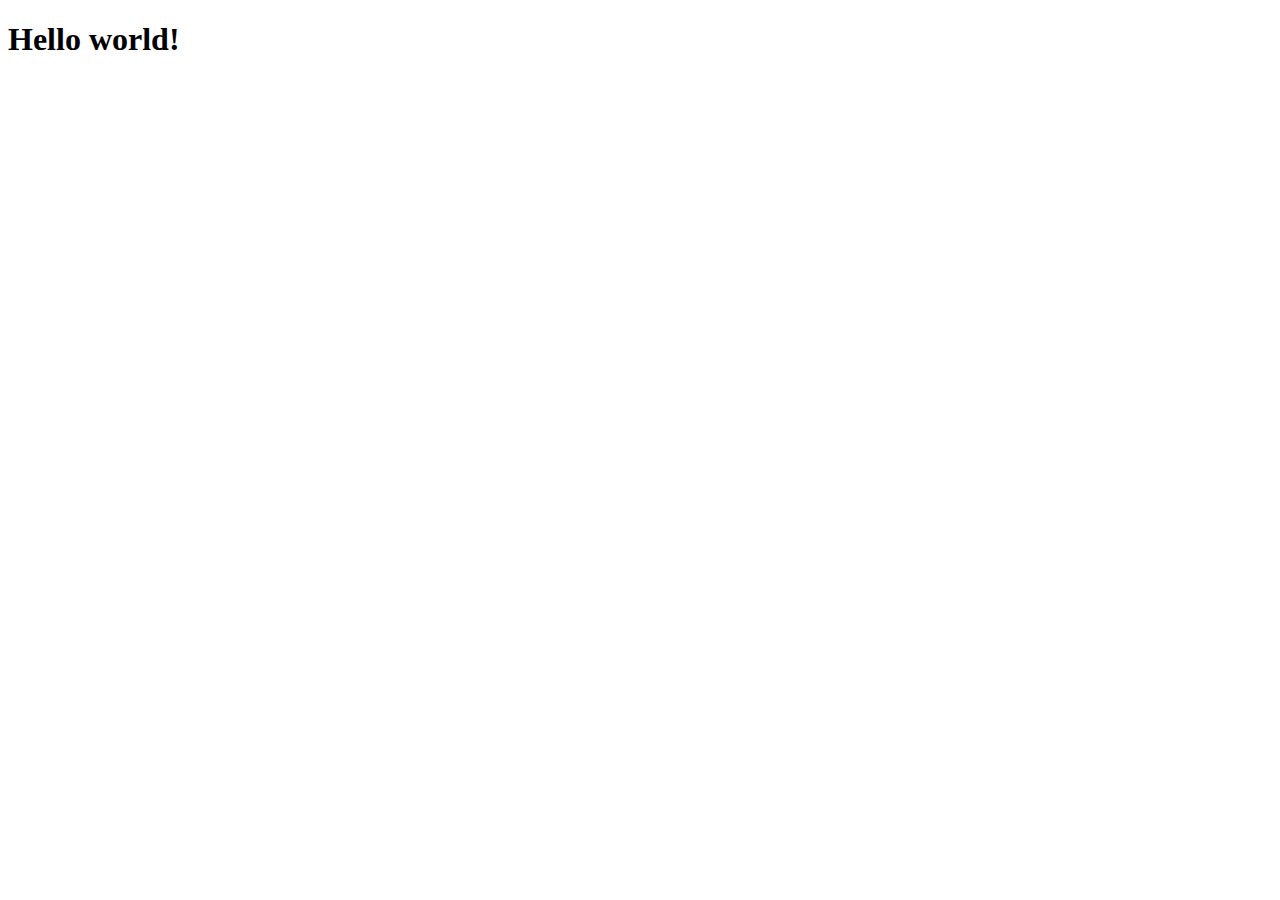
==== index.html @ a5596da7 "push" ====
<!doctype html>
<html>
<head>
  <meta charset="UTF-8">
  <meta name="viewport" content="width=device-width, initial-scale=1.0">
  <script src="https://cdn.tailwindcss.com"></script>
</head>
<body>
  <h1 class="text-3xl font-bold underline">
    Hello world!
  </h1>
</body>
</html>
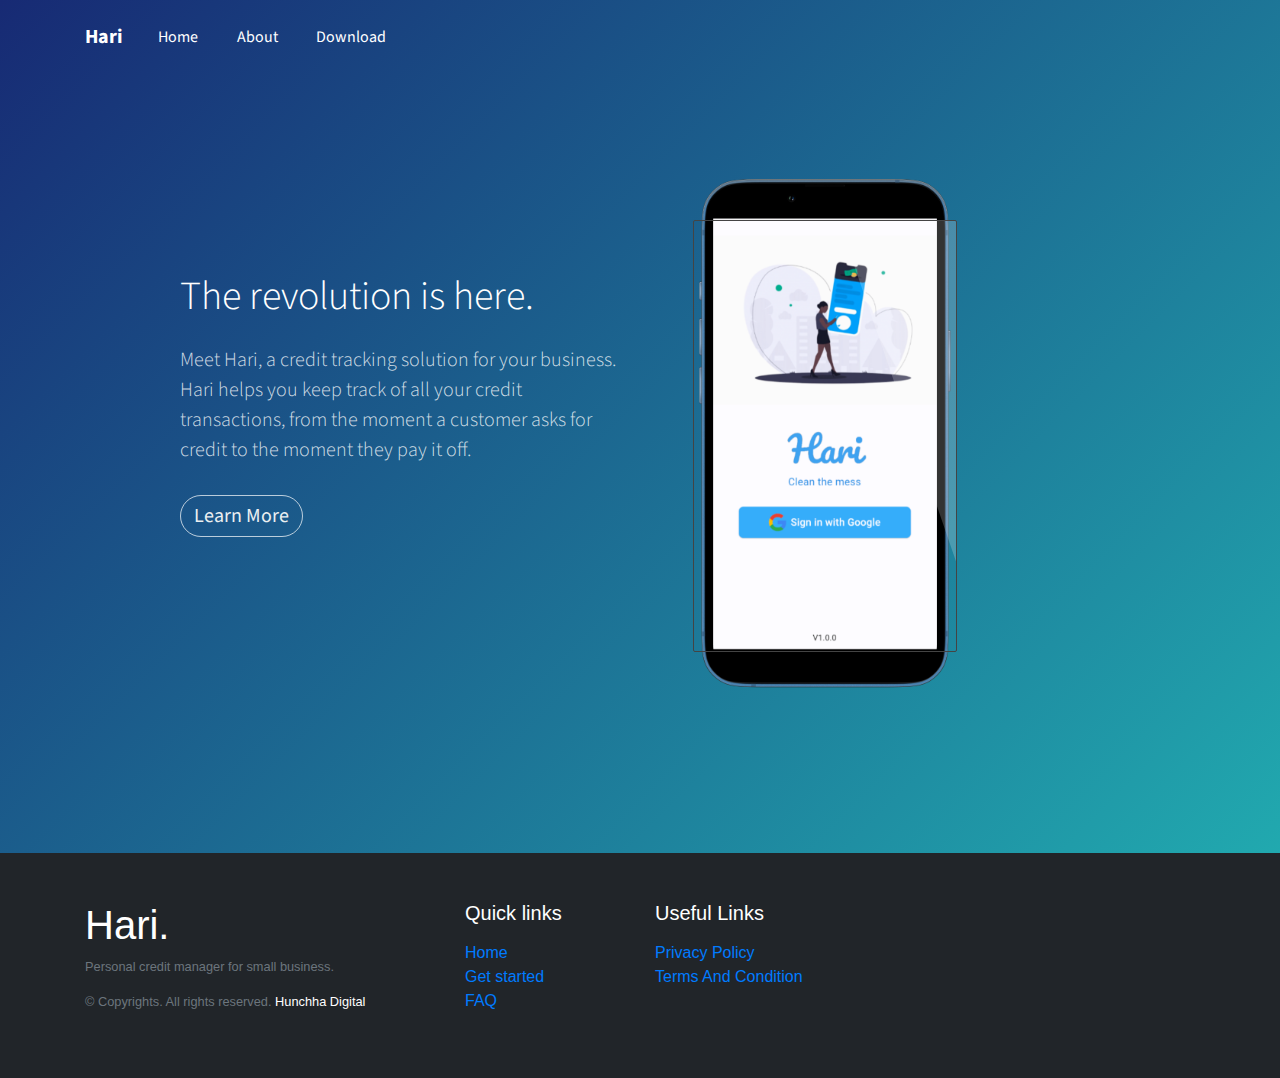
==== commit 59680904: "push" ====
--- a/index.html
+++ b/index.html
@@ -1,13 +1,87 @@
-<!doctype html>
+<!DOCTYPE html>
 <html>
+
 <head>
-  <meta charset="UTF-8">
-  <meta name="viewport" content="width=device-width, initial-scale=1.0">
-  <script src="https://cdn.tailwindcss.com"></script>
+    <meta charset="utf-8">
+    <meta name="viewport" content="width=device-width, initial-scale=1.0">
+    <title>Hari Personal Credit Book</title>
+    <link rel="stylesheet" href="https://cdnjs.cloudflare.com/ajax/libs/twitter-bootstrap/4.1.3/css/bootstrap.min.css">
+    <link rel="stylesheet" href="https://cdnjs.cloudflare.com/ajax/libs/font-awesome/4.7.0/css/font-awesome.min.css">
+    <link rel="stylesheet" href="https://fonts.googleapis.com/css?family=Source+Sans+Pro:300,400,700">
+    <link rel="stylesheet" href="assets/css/style.css">
 </head>
+
 <body>
-  <h1 class="text-3xl font-bold underline">
-    Hello world!
-  </h1>
+    <div>
+        <div class="header-blue">
+            <nav class="navbar navbar-dark navbar-expand-md navigation-clean-search">
+                <div class="container"><a class="navbar-brand" href="index.html">Hari</a><button class="navbar-toggler"
+                        data-toggle="collapse" data-target="#navcol-1"><span class="sr-only">Toggle
+                            navigation</span><span class="navbar-toggler-icon"></span></button>
+                    <div class="collapse navbar-collapse" id="navcol-1">
+                        <ul class="nav navbar-nav">
+                            <li class="nav-item" role="presentation"><a class="nav-link active" href="index.html">Home</a></li>
+                            <li class="nav-item" role="presentation"><a class="nav-link active" href="about.html">About</a></li>
+                            <li class="nav-item" role="presentation"><a class="nav-link active" href="#">Download</a></li>
+                           
+                        </ul>
+                    </div>
+                </div>
+            </nav>
+            <div class="container hero">
+                <div class="row">
+                    <div class="col-12 col-lg-6 col-xl-5 offset-xl-1">
+                        <h1>The revolution is here.</h1>
+                        <p>Meet Hari, a credit tracking solution for your business. Hari helps you keep track of all your credit transactions, from the moment a customer asks for credit to the moment they pay it off. </p><button
+                            class="btn btn-light btn-lg action-button" type="button">Learn More</button>
+                    </div>
+                    <div class="col-md-5 col-lg-5 offset-lg-1 offset-xl-0 d-none d-lg-block">
+                        <div class="iphone-mockup"><img src="assets/mock.png" class="device">
+                            <div class="screen"></div>
+                        </div>
+                    </div>
+                </div>
+            </div>
+        </div>
+    </div>
+    <footer class="w-100 py-4 flex-shrink-0">
+        <div class="container py-4">
+            <div class="row gy-4 gx-5">
+                <div class="col-lg-4 col-md-6">
+                    <h5 class="h1 text-white">Hari.</h5>
+                    <p class="small text-muted">Personal credit manager for small business.</p>
+                    <p class="small text-muted mb-0">&copy; Copyrights. All rights reserved. <a href="" class="text-white">Hunchha Digital</a></p>
+                </div>
+                <div class="col-lg-2 col-md-6">
+                    <h5 class="text-white mb-3">Quick links</h5>
+                    <ul class="list-unstyled text-muted">
+                        <li><a href="index.html">Home</a></li>
+                        <li><a href="#">Get started</a></li>
+                        <li><a href="#">FAQ</a></li>
+                    </ul>
+                </div>
+                <div class="col-lg-3 col-md-6">
+                    <h5 class="text-white mb-3">Useful Links</h5>
+                    <ul class="list-unstyled text-muted">
+                        <li><a href="policy.html">Privacy Policy</a></li>
+                        <li><a href="terms.html">Terms And Condition</a></li>
+                    </ul>
+                </div>
+                <div class="col-lg-4 col-md-6">
+                    <!-- <h5 class="text-white mb-3">Newsletter</h5>
+                    <p class="small text-muted">Lorem ipsum dolor sit amet, consectetur adipisicing elit, sed do eiusmod tempor incididunt.</p>
+                    <form action="#">
+                        <div class="input-group mb-3">
+                            <input class="form-control" type="text" placeholder="Recipient's username" aria-label="Recipient's username" aria-describedby="button-addon2">
+                            <button class="btn btn-primary" id="button-addon2" type="button"><i class="fas fa-paper-plane"></i></button>
+                        </div>
+                    </form> -->
+                </div>
+            </div>
+        </div>
+    </footer>
+    <script src="https://cdnjs.cloudflare.com/ajax/libs/jquery/3.2.1/jquery.min.js"></script>
+    <script src="https://cdnjs.cloudflare.com/ajax/libs/twitter-bootstrap/4.1.3/js/bootstrap.bundle.min.js"></script>
 </body>
+
 </html>--- a/assets/css/style.css
+++ b/assets/css/style.css
@@ -0,0 +1,232 @@
+.header-blue {
+    background: linear-gradient(135deg, #172a74, #21a9af);
+    background-color: #184e8e;
+    padding-bottom: 80px;
+    font-family: 'Source Sans Pro', sans-serif;
+}
+
+@media (min-width:768px) {
+    .header-blue {
+        padding-bottom: 120px;
+    }
+}
+
+.header-blue .navbar {
+    background: transparent;
+    padding-top: .75rem;
+    padding-bottom: .75rem;
+    color: #fff;
+    border-radius: 0;
+    box-shadow: none;
+    border: none;
+}
+
+@media (min-width:768px) {
+    .header-blue .navbar {
+        padding-top: 1rem;
+        padding-bottom: 1rem;
+    }
+}
+
+.header-blue .navbar .navbar-brand {
+    font-weight: bold;
+    color: inherit;
+}
+
+.header-blue .navbar .navbar-brand:hover {
+    color: #f0f0f0;
+}
+
+.header-blue .navbar .navbar-collapse {
+    border-top: 1px solid rgba(255, 255, 255, 0.3);
+    margin-top: .5rem;
+}
+
+@media (min-width:768px) {
+    .header-blue .navbar .navbar-collapse {
+        border-color: transparent;
+        margin: 0;
+    }
+}
+
+.header-blue .navbar .navbar-collapse span .login {
+    color: #d9d9d9;
+    margin-right: .5rem;
+    text-decoration: none;
+}
+
+.header-blue .navbar .navbar-collapse span .login:hover {
+    color: #fff;
+}
+
+.header-blue .navbar .navbar-toggler {
+    border-color: rgba(255, 255, 255, 0.3);
+}
+
+.header-blue .navbar .navbar-toggler:hover,
+.header-blue .navbar-toggler:focus {
+    background: none;
+}
+
+.header-blue .navbar .navbar-nav a.active,
+.header-blue .navbar .navbar-nav>.show .dropdown-item {
+    background: none;
+    box-shadow: none;
+}
+
+@media (min-width: 768px) {
+    .header-blue .navbar-nav .nav-link {
+        padding-left: .7rem;
+        padding-right: .7rem;
+    }
+}
+
+@media (min-width: 992px) {
+    .header-blue .navbar-nav .nav-link {
+        padding-left: 1.2rem;
+        padding-right: 1.2rem;
+    }
+}
+
+.header-blue .navbar .navbar-nav>li>.dropdown-menu {
+    margin-top: -5px;
+    box-shadow: 0 4px 8px rgba(0, 0, 0, .1);
+    background-color: #fff;
+    border-radius: 2px;
+}
+
+.header-blue .navbar .dropdown-menu .dropdown-item:focus,
+.header-blue .navbar .dropdown-menu .dropdown-item {
+    line-height: 2;
+    color: #37434d;
+}
+
+.header-blue .navbar .dropdown-menu .dropdown-item:focus,
+.header-blue .navbar .dropdown-menu .dropdown-item:hover {
+    background: #ebeff1;
+}
+
+.header-blue .action-button,
+.header-blue .action-button:not(.disabled):active {
+    border: 1px solid rgba(255, 255, 255, 0.7);
+    border-radius: 40px;
+    color: #ebeff1;
+    box-shadow: none;
+    text-shadow: none;
+    padding: .3rem .8rem;
+    background: transparent;
+    transition: background-color 0.25s;
+    outline: none;
+}
+
+.header-blue .action-button:hover {
+    color: #fff;
+}
+
+.header-blue .navbar .form-inline label {
+    color: #d9d9d9;
+}
+
+.header-blue .navbar .form-inline .search-field {
+    display: inline-block;
+    width: 80%;
+    background: none;
+    border: none;
+    border-bottom: 1px solid transparent;
+    border-radius: 0;
+    color: #ccc;
+    box-shadow: none;
+    color: inherit;
+    transition: border-bottom-color 0.3s;
+}
+
+.header-blue .navbar .form-inline .search-field:focus {
+    border-bottom: 1px solid #ccc;
+}
+
+.header-blue .hero {
+    margin-top: 20px;
+    text-align: center;
+}
+
+@media (min-width:768px) {
+    .header-blue .hero {
+        margin-top: 60px;
+        text-align: left;
+    }
+}
+
+.header-blue .hero h1 {
+    color: #fff;
+    font-size: 40px;
+    margin-top: 0;
+    margin-bottom: 15px;
+    font-weight: 300;
+    line-height: 1.4;
+}
+
+@media (min-width:992px) {
+    .header-blue .hero h1 {
+        margin-top: 140px;
+        margin-bottom: 24px;
+        line-height: 1.2;
+    }
+}
+
+.header-blue .hero p {
+    color: rgba(255, 255, 255, 0.8);
+    font-size: 20px;
+    margin-bottom: 30px;
+    font-weight: 300;
+}
+
+.header-blue .phone-holder {
+    text-align: right;
+}
+
+.header-blue div.iphone-mockup {
+    position: relative;
+    max-width: 300px;
+    margin: 20px;
+    display: inline-block;
+}
+
+.header-blue .iphone-mockup img.device {
+    width: 100%;
+    height: auto;
+}
+
+.header-blue .iphone-mockup .screen {
+    position: absolute;
+    width: 88%;
+    height: 77%;
+    top: 12%;
+    border-radius: 2px;
+    left: 6%;
+    border: 1px solid #444;
+    background-color: #aaa;
+    overflow: hidden;
+    background: url(../../assets/img/screen-content-iphone-6.jpg);
+    background-size: cover;
+    background-position: center;
+}
+
+.header-blue .iphone-mockup .screen:before {
+    content: '';
+    background-color: #fff;
+    position: absolute;
+    width: 70%;
+    height: 140%;
+    top: -12%;
+    right: -60%;
+    transform: rotate(-19deg);
+    opacity: 0.2;
+}
+
+.form-control:focus {
+    background: #212529;
+}
+
+footer {
+    background: #212529;
+}